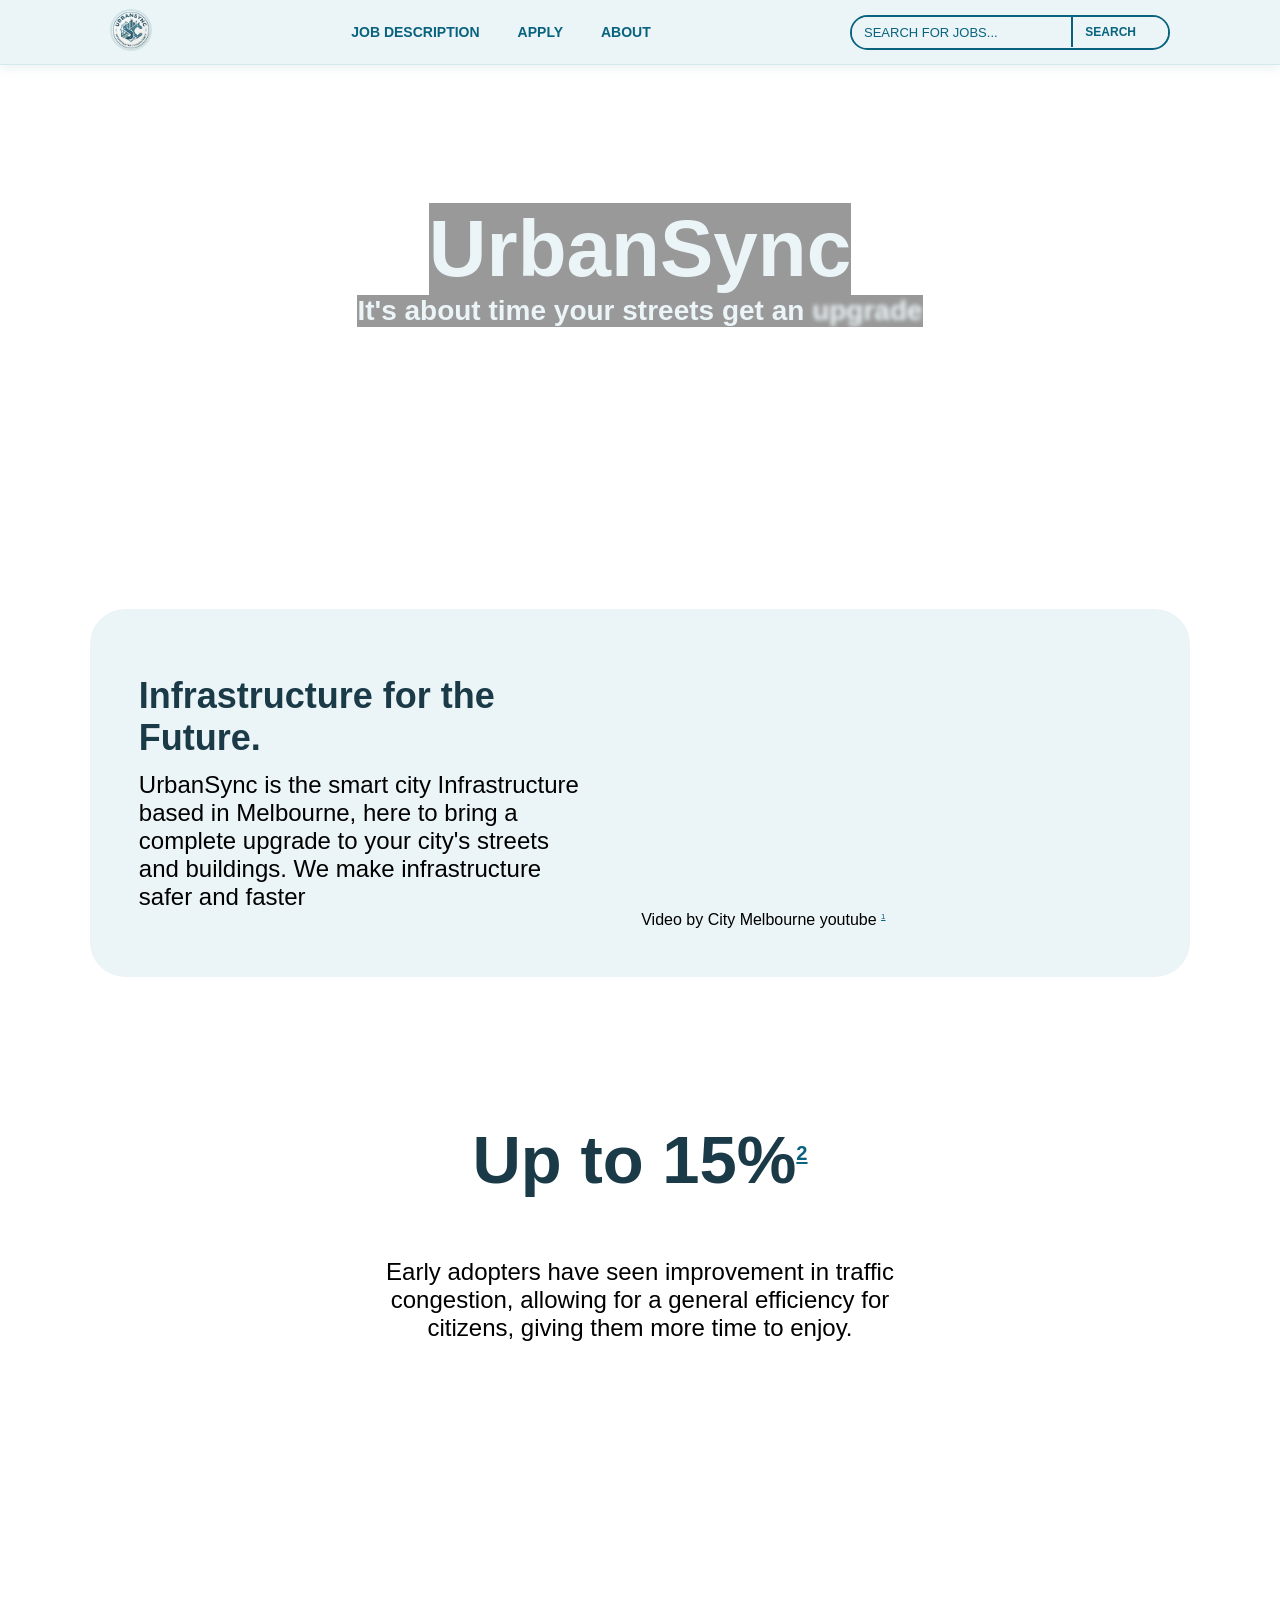
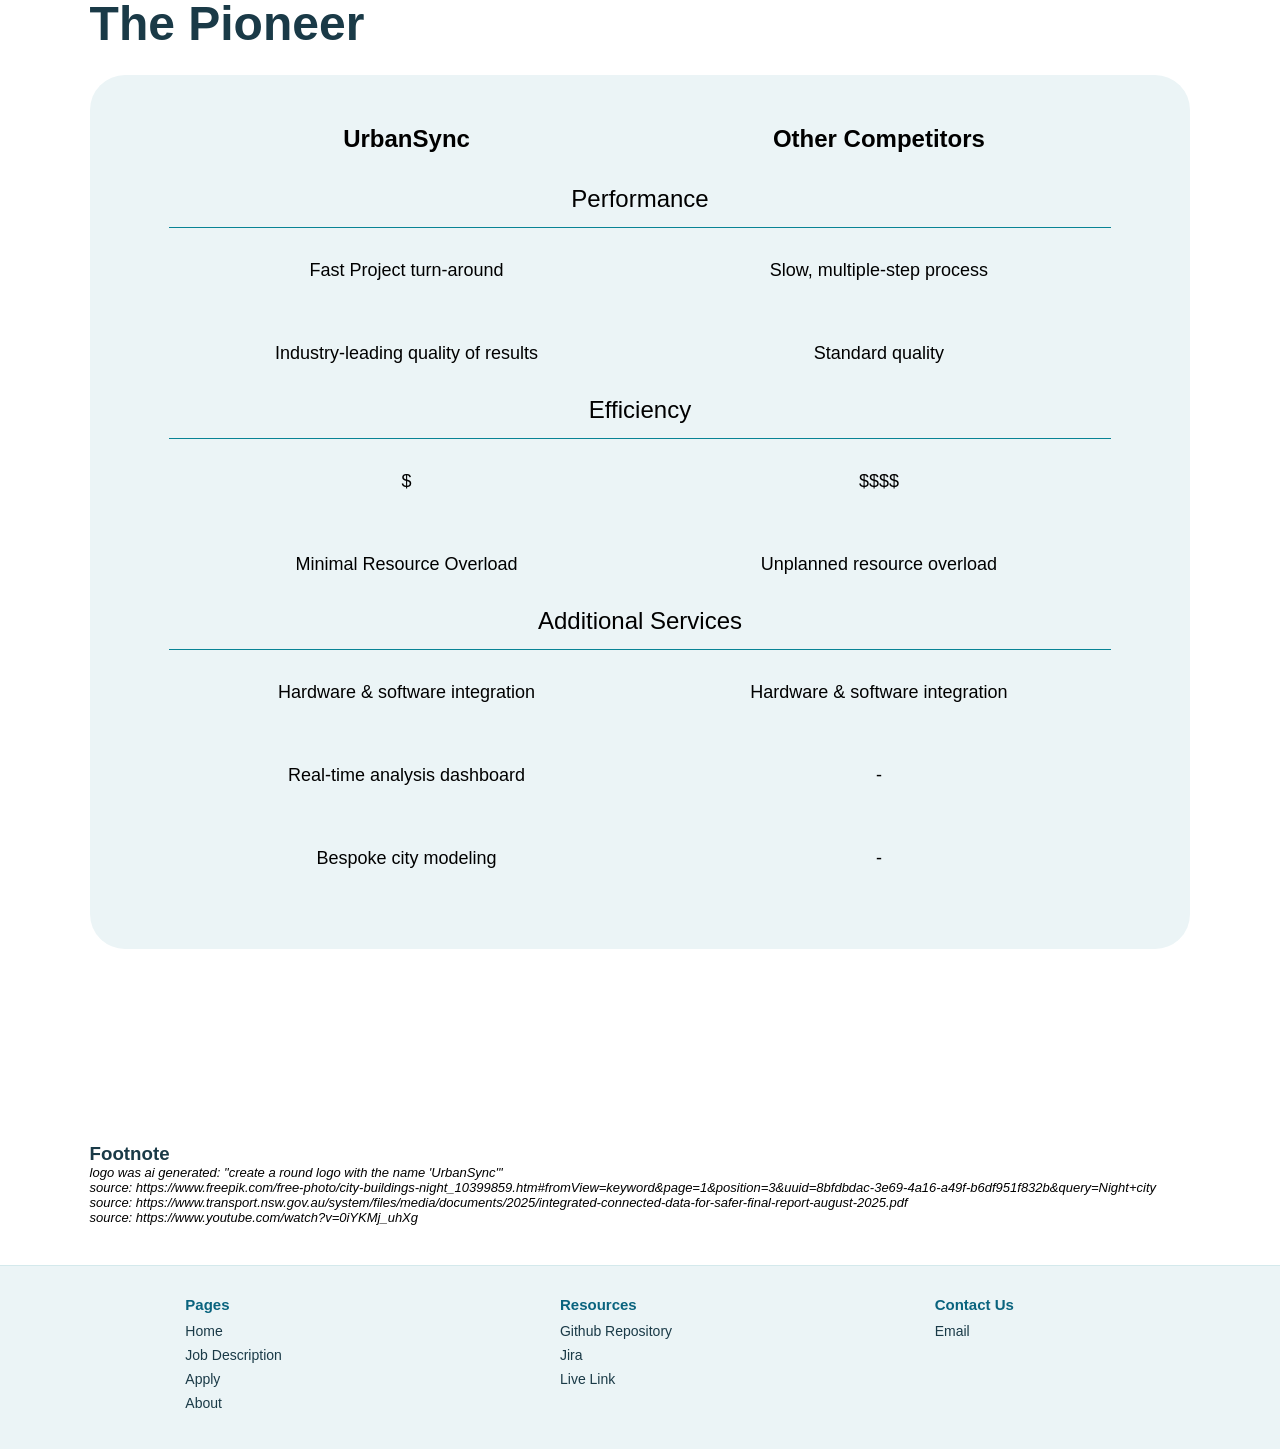
==== index.html @ c6f5ecc9 "a" ====
<!DOCTYPE html>
<html lang="en">

<head>
  <meta charset="UTF-8">
  <meta name="viewport" content="width=device-width, initial-scale=1.0">
  <link rel="stylesheet" href="style.css">
  <title>Home - UrbanSync</title>
  <link rel="icon" type="image/x-icon" href="/images/logo.ico">
  <style>
    @media only screen and (max-width: 800px) {
      .index-hero-h1 {
        color: var(--bg-main);
        font-size: 60px;
      }

      .index-hero-slogan {
        color: var(--bg-main);
        font-size: 24px;
      }
    }

    @media only screen and (max-width: 1000px) {
      .index-intro {
        flex-direction: column;
      }

      .index-intro-description {
        max-width: 500px;
        font-size: 20px;
        text-align: center;
      }

      .index-intro-vid-content {
        height: 200px;
        width: auto;
      }
    }
  </style>
</head>

<body>
  <header>
    <nav class="navbar">
      <div class="navbar-container">
        <div class="navbar-logo">
          <a href="index.html"><img src="./images/logo.png" class="logo-pic" alt="logo-pic"></a>
        </div>
        <div class="navbar-link">
          <a href="jobs.html" class="navbar-link-item-a">JOB DESCRIPTION</a>
          <a href="apply.html" class="navbar-link-item-a">APPLY</a>
          <a href="about.html" class="navbar-link-item-a">ABOUT</a>
        </div>
        <form class="search-bar">
          <input type="text" name="search-text" placeholder="SEARCH FOR JOBS..." class="search-text">
          <label for="search" style="display: none;">search for things in web page</label>
          <button type="submit" class="job-search-button">SEARCH</button>
        </form>
      </div>
    </nav>
  </header>
  <main>
    <section class="index-hero">
      <h1 class="index-hero-h1">UrbanSync</h1>
      <h2 class="index-hero-slogan">It's about time your streets get an
        <span class="index-hero-slogan-highlight">upgrade</span>
      </h2>
    </section>
    <section class="index-intro">
      <div class="index-intro-description">
        <h2 class="index-intro-title">Infrastructure for the Future.</h2>
        <p>UrbanSync is the smart city Infrastructure based in Melbourne, here to bring a complete upgrade to your
          city's streets and buildings. We make infrastructure safer <span
            class="index-intro-description-highlight">and</span> faster</p>
        <!--highlight "and"-->
      </div>
      <figure class="index-intro-vid">
        <video autoplay muted loop src="./images/promo-video.mp4" class="index-intro-vid-content"></video>
        <figcaption class="index-intro-figcaption">Video by City Melbourne youtube <a href="#footnote-3"
            class="index-intro-figcaption-sup"><sup>1</sup></a></figcaption>
      </figure>
    </section>
    <section class="index-stats">
      <h2 class="index-stats-number">Up to <span class="index-stats-number-highlight">15%<a href="#footnote-2"><sup
              style="font-size: 30%;">2</sup></a>
        </span></h2>
      <p class="index-stats-text">Early adopters have seen improvement in traffic congestion, allowing for a general
        efficiency for citizens, giving them more time to enjoy.</p>
    </section>
    <section class="index-compare">
      <h2 class="index-compare-title">
        The Pioneer
      </h2>
      <table class="index-compare-table">
        <tr class="index-compare-table-row">
          <th class="index-compare-table-title">UrbanSync</th>
          <th class="index-compare-table-title">Other Competitors</th>
        </tr>
        <tr class="index-compare-table-row">
          <td class="index-compare-table-category" colspan="2">Performance</td>
        </tr>
        <tr class="index-compare-table-row">
          <td class="index-compare-table-row-data">Fast Project turn-around</td>
          <td class="index-compare-table-row-data">Slow, multiple-step process</td>
        </tr>
        <tr class="index-compare-table-row">
          <td class="index-compare-table-row-data">Industry-leading quality of results</td>
          <td class="index-compare-table-row-data">Standard quality</td>
        </tr>
        <tr class="index-compare-table-row">
          <td class="index-compare-table-category" colspan="2">Efficiency</td>
        </tr>
        <tr class="index-compare-table-row">
          <td class="index-compare-table-row-data">$</td>
          <td class="index-compare-table-row-data">$$$$</td>
        </tr>
        <tr class="index-compare-table-row">
          <td class="index-compare-table-row-data">Minimal Resource Overload</td>
          <td class="index-compare-table-row-data">Unplanned resource overload</td>
        </tr>
        <tr class="index-compare-table-row">
          <td class="index-compare-table-category" colspan="2">Additional Services</td>
        </tr>
        <tr class="index-compare-table-row">
          <td class="index-compare-table-row-data">Hardware & software integration</td>
          <td class="index-compare-table-row-data">Hardware & software integration</td>
        </tr>
        <tr class="index-compare-table-row">
          <td class="index-compare-table-row-data">Real-time analysis dashboard</td>
          <td class="index-compare-table-row-data">-</td>
        </tr>
        <tr class="index-compare-table-row">
          <td class="index-compare-table-row-data">Bespoke city modeling</td>
          <td class="index-compare-table-row-data">-</td>
        </tr>
      </table>
    </section>
    <section class="index-footnote">
      <h3>Footnote</h3>
      <p class="index-footnote-item" id="footnote-0"> logo was ai generated: "create a round logo with the name
        'UrbanSync'"</p>
      <p class="index-footnote-item" id="footnote-1">source:
        https://www.freepik.com/free-photo/city-buildings-night_10399859.htm#fromView=keyword&page=1&position=3&uuid=8bfdbdac-3e69-4a16-a49f-b6df951f832b&query=Night+city
      </p>
      <p class="index-footnote-item" id="footnote-2">source:
        https://www.transport.nsw.gov.au/system/files/media/documents/2025/integrated-connected-data-for-safer-final-report-august-2025.pdf
      </p>
      <p class="index-footnote-item" id="footnote-3">source: https://www.youtube.com/watch?v=0iYKMj_uhXg</p>
    </section>
  </main>
  <footer>
    <nav>
      <div class="footer-container">
        <div class="footer-column">
          <h2 class="footer-column-title">Pages</h2>
          <ul class="footer-column-list">
            <li class="footer-column-item">
              <a href="/index.html">Home</a>
            </li>
            <li class="footer-column-item">
              <a href="/jobs.html">Job Description</a>
            </li>
            <li class="footer-column-item">
              <a href="/apply.html">Apply</a>
            </li>
            <li class="footer-column-item">
              <a href="/about.html">About</a>
            </li>
          </ul>
        </div>
        <div class="footer-column">
          <h2 class="footer-column-title">Resources</h2>
          <ul class="footer-column-list">
            <li class="footer-column-item">
              <a href="https://github.com/mqypr/UrbanSync">Github Repository</a>
            </li>
            <li class="footer-column-item">
              <a class="footer-column-item"
                href="https://pengreach123.atlassian.net/?continue=https%3A%2F%2Fpengreach123.atlassian.net%2Fwelcome%2Fsoftware%3FprojectId%3D10033&atlOrigin=eyJpIjoiOGMzNTY2NzRmYTE2NGY5MzkxNmFkNDQ3ZmFmNWVmYmYiLCJwIjoiamlyYS1zb2Z0d2FyZSJ9">Jira
              </a>
            </li>
            <li class="footer-column-item">
              <a class="footer-column-item" href="https://mqypr.github.io/UrbanSync/">Live Link</a>
            </li>
          </ul>
        </div>
        <div class="footer-column">
          <h2 class="footer-column-title">Contact Us</h2>
          <ul class="footer-column-list">
            <li class="footer-column-item">
              <a href="mailto:blank" class="footer-column-item">Email</a>
            </li>
          </ul>
        </div>
      </div>

    </nav>
  </footer>
</body>

</html>
---- style.css ----
/* :root command inspired from chatgpt "how to structure css file" */
:root {
  --primary: #09637E;
  --secondary: #088395;
  --tertiary: #7AB2B2;
  --bg-main: #EBF4F6;
  --text-main: #1A3A47;
  --main-font: arial;
}

* {
  margin: 0;
  padding: 0;
  box-sizing: border-box;
  font-family: var(--main-font);
}

h1,
h2,
h3,
h4,
h5,
h6 {
  font-weight: 600;
  color: var(--text-main);
}

ul {
  list-style-type: none;
}

li {
  font-family: var(--main-font);
  font-size: 12px;
}

a {
  text-decoration: none;
  color: var(--primary)
}

button {
  cursor: pointer;
  font-weight: bold;
  color: var(--text-main);
}

sup {
  text-decoration: underline;
  font-size: 50%;
}


.navbar {
  position: sticky;
  top: 0;
  background: #ebf4f6;
  border-bottom: 1px solid #d4e9ec;
  box-shadow: 0 4px 10px rgba(9, 99, 126, 0.08);
}

.navbar-container {
  max-width: 1100px;
  height: 64px;
  margin: auto;
  padding-left: 20px;
  padding-right: 20px;
  display: flex;
  justify-content: space-between;
  align-items: center;
}

.navbar-link {
  display: flex;
  gap: 10px;
  align-items: center;
}

.navbar-link-item-a {
  padding: 8px 14px;
  border-radius: 20px;
  color: var(--primary);
  font-weight: bold;
  font-size: 14px;
}

.navbar-link-item-a:hover {
  background: #dceff1;
  color: var(--secondary);
}

.logo-pic {
  width: 42px;
  height: 42px;
  border-radius: 50%;
  border: 2px solid #cfe3e6;
}

.search-bar {
  display: flex;
  width: 320px;
  background: #ebf4f6;
  border: 2px solid var(--primary);
  border-radius: 20px;
  align-items: center;
}

.search-text {
  width: 220px;
  padding: 8px 12px;
  border: none;
  background: #ebf4f6;
  color: var(--primary);
  font-size: 13px;
  border-top-left-radius: 20px;
  border-bottom-left-radius: 20px;
}

.search-text:focus {
  outline: none;
}

.search-text::placeholder {
  color: var(--primary);
}

.job-search-button {
  border: none;
  background: #ebf4f6;
  color: var(--primary);
  font-weight: bold;
  font-size: 12px;
  padding: 8px 12px;
  padding-right: 32px;
  border-left: 2px solid var(--primary);
  border-top-right-radius: 20px;
  border-bottom-right-radius: 20px;
  display: flex;
  align-items: center;
  justify-content: center;
}

.job-search-button:hover {
  background: #dceff1;
  color: var(--secondary);
}

footer {
  width: 100%;
  margin-top: 40px;
  padding: 30px 20px;
  background: #ebf4f6;
  border-top: 1px solid #d4e9ec;
}

.footer-container {
  max-width: 1100px;
  margin: auto;
  display: flex;
  justify-content: space-around;
  flex-wrap: wrap;
  gap: 24px;
}

.footer-column {
  min-width: 160px;
}

.footer-column-title {
  font-size: 15px;
  font-weight: bold;
  color: var(--primary);
  margin-bottom: 10px;
}

.footer-column-item {
  font-size: 14px;
  color: var(--text-main);
  margin-bottom: 8px;
}

.footer-column-item a {
  color: var(--text-main);
}

.footer-column-item a:hover {
  color: var(--secondary);
}

/* apply.html styles */

.apply-form-section {
  background-color: white;
  border-radius: 28px;
  padding: 2.5rem;
  border: 1px solid #d4e9ec;
  box-shadow: 0 20px 35px -12px rgba(9, 99, 126, 0.2);
}

.apply-form-section h1 {
  color: #09637e;
  font-size: 2rem;
  text-align: center;
  font-weight: 700;
  margin-bottom: 1.8rem;
  letter-spacing: -0.5px;
  position: relative;
  padding-bottom: 0.8rem;
}

.apply-form-section h1::after {
  content: '';
  width: 80px;
  height: 4px;
  background-color: #088395;
  border-radius: 2px;
  position: absolute;
  bottom: 0;
  left: 50%;
  transform: translateX(-50%);
}

.apply-form-section form {
  display: flex;
  flex-direction: column;
  gap: 1.2rem;
}

.apply-form-section label {
  display: inline-block;
  font-weight: 600;
  color: #09637e;
  font-size: 0.9rem;
  margin-bottom: 0.2rem;
}

.apply-form-section input,
.apply-form-section select,
.apply-form-section textarea {
  width: 100%;
  padding: 0.8rem 1rem;
  border: 1.5px solid #cfe3e6;
  border-radius: 14px;
  font-size: 0.95rem;
  background-color: #fefefe;
  transition: 0.2s;
}

.apply-form-section input:focus,
.apply-form-section select:focus,
.apply-form-section textarea:focus {
  outline: none;
  border-color: #088395;
  box-shadow: 0 0 0 3px rgba(8, 131, 149, 0.15);
}

.apply-form-section fieldset {
  border: 1.5px solid #cfe3e6;
  border-radius: 18px;
  padding: 1rem 1.2rem;
  margin: 0.5rem 0;
}

.apply-form-section legend {
  color: #09637e;
  font-weight: 700;
  background-color: white;
  padding-left: 0.8rem;
  padding-right: 0.8rem;
}

.apply-form-section fieldset label {
  font-weight: 500;
  color: #2c5f6b;
  margin-left: 0.3rem;
  margin-right: 1rem;
}

.apply-form-section fieldset input {
  width: auto;
  margin-right: 0.2rem;
}

.apply-form-section input[type="radio"],
.apply-form-section input[type="checkbox"] {
  width: auto;
  margin-right: 0.3rem;
  transform: scale(1.05);
  accent-color: #088395;
}

.apply-form-section input[type="submit"] {
  width: 100%;
  border: none;
  color: white;
  background-color: #09637e;
  padding: 1rem 2rem;
  font-size: 1.1rem;
  font-weight: 700;
  border-radius: 40px;
  cursor: pointer;
  margin-top: 1rem;
  letter-spacing: 1px;
  transition: 0.3s;
}

.apply-form-section input[type="submit"]:hover {
  background-color: #088395;
  transform: translateY(-2px);
  box-shadow: 0 8px 18px rgba(9, 99, 126, 0.3);
}

.apply-form-section textarea {
  resize: vertical;
  min-height: 80px;
}

.phone-australia {
  display: flex;
  align-items: center;
}

.phone-australia input {
  flex: 1;
}

.dob-wrapper {
  display: flex;
  align-items: center;
  gap: 10px;
}

.dob-wrapper input {
  flex: 1;
}

.dob-hint {
  font-size: 12px;
  color: #7ab3b2;
  margin-top: 5px;
}

.apply-form-section form br {
  display: none;
}

.apply-form-section input::placeholder {
  color: #b8d4d8;
  font-size: 0.85rem;
}


/* jobs.html style stuff */
/* The Aside html navigation page */
#JobsPage {
  margin: 0;
  min-height: 100vh;
  background-color: #EDF4F6;
}

.jobs-layout {
  display: flex;
  flex-direction: row-reverse;
}

#JobNav {
  width: 25%;
  min-width: 16rem;
  padding: 1.5rem;
  background-image: linear-gradient(to bottom, #2B617B, #3A8193);
}

#JobNav h1 {
  margin: 0 0 1.5rem 0;
  padding: 1rem;
  text-align: center;
  color: #EDF4F6;
  background-color: #1f4b61;
  border-radius: 0.75rem;
}

.JobContainer {
  display: flex;
  flex-direction: column;
  gap: 1rem;
}

.JobContainer a {
  text-decoration: none;
  color: inherit;
}

.JobSection {
  padding: 1rem;
  border-radius: 0.75rem;
  background-image: linear-gradient(to right, #2B617B, #3A8193);
  color: #EDF4F6;
  transition: background-image 0.25s ease, transform 0.25s ease;
}

.JobSection:hover {
  background-image: linear-gradient(to right, #3A8193, #86B1B1);
  transform: translateY(-0.15rem);
  cursor: pointer;
}

.JobSection h3 {
  margin: 0 0 0.5rem 0;
}

.JobSection p {
  margin: 0.35rem 0 0 0;
  line-height: 1.4;
}

#JobContent {
  flex: 1;
  padding: 1.5rem;
}

#JobsContentMain {
  width: 100%;
  height: 100%;
  min-height: 80vh;
  border: none;
  border-radius: 0.75rem;
  background-color: white;
  display: block;
}

/* Job content page styling */
/* The information page for the jobs*/
#JobPageBodyStyle {
  margin: 0;
  padding: 1rem;
  background-color: #EDF4F6;
}

#JobArticle {
  background-color: #ffffff;
  border-radius: 0.75rem;
  padding: 1.25rem;
}

#JobTitle {
  margin: 0 0 1.25rem 0;
  padding: 1rem 1.25rem;
  background-image: linear-gradient(to right, #2B617B, #3A8193);
  border-radius: 0.75rem;
  color: #EDF4F6;
}

#JobTitle h2,
#JobTitle h3,
#JobTitle p {
  margin: 0 0 0.5rem 0;
}

#JobTitle p {
  font-weight: bold;
}

#JobInfo {
  padding: 0 0.5rem;
  color: #17323f;
}

#JobInfo h2 {
  margin-top: 1.25rem;
  margin-bottom: 0.75rem;
  color: #2B617B;
}

#JobReportingLine,
#JobResponsobilities,
#JobPersonalRequirements {
  margin: 0 0 1.25rem 0;
  padding-left: 1.5rem;
}

#JobReportingLine li,
#JobResponsobilities li,
#JobPersonalRequirements li {
  margin-bottom: 0.5rem;
  line-height: 1.4;
}


/* index.html styling */
.index-hero {
  background-image: url(./images/city-buildings-night.jpg);
  background-repeat: no-repeat;
  background-attachment: fixed;
  background-size: cover;
  background-position: center;
  height: 400px;
  align-items: center;
  /* display: flex inspired from: https://www.w3schools.com/cssref/pr_class_display.php */
  display: flex;
  justify-content: center;
  flex-direction: column;
  align-items: center;
}

.index-hero-h1 {
  color: var(--bg-main);
  background-color: rgba(0, 0, 0, 0.4);
  font-size: 80px;
}

.index-hero-slogan {
  color: var(--bg-main);
  background-color: rgba(0, 0, 0, 0.4);
  font-size: 28px;
}

.index-hero-slogan-highlight {
  filter: blur(2px);
}

.index-hero-slogan-highlight:hover {
  filter: blur(0px);
}

.index-intro {
  border: 1px;
  border-radius: 35px;
  background-color: var(--bg-main);
  margin-top: 144px;
  margin-bottom: 144px;
  margin-left: 7%;
  margin-right: 7%;
  display: flex;
  justify-content: space-around;
  flex-direction: row;
  align-items: center;
  padding: 24px
}


.index-intro-description {
  max-width: 500px;
  font-size: 24px;
  padding: 24px;
}

.index-intro-title {
  padding-bottom: 12px;
}

.index-intro-vid {
  padding: 24px;
}


.index-intro-vid-content {
  height: 250px;
  width: auto;
}

.index-stats {
  margin: 30px;
  margin-top: 100px;
  display: flex;
  flex-direction: column;
  align-items: center;
}

.index-stats-number {
  font-size: 67px;
}

.index-stats-text {
  font-size: 24px;
  padding: 60px;
  max-width: 700px;
  text-align: center;
}

.index-compare {
  margin-top: 144px;
  margin-bottom: 144px;
  margin-left: 7%;
  margin-right: 7%;
  display: flex;
  justify-content: space-around;
  flex-direction: column;
  padding-top: 50px;
  padding-bottom: 50px;
}

.index-compare-title {
  font-size: 48px;
  padding-bottom: 24px;

}

.index-compare-table {
  border: 1px;
  border-radius: 35px;
  background-color: var(--bg-main);
  padding: 48px;
  padding-left: 7%;
  padding-right: 7%;
  text-align: center;
}


.index-compare-table-category {
  font-size: 24px;
  border-bottom: #088395 1px solid;
  padding-bottom: 14px;
}

.index-compare-table-title {
  font-size: 24px;
  padding-bottom: 30px;
}

.index-compare-table-row-data {
  font-size: 18px;
  padding-top: 30px;
  padding-bottom: 30px;
}

.index-footnote {
  padding-left: 7%;
  padding-right: 7%;
}

.index-footnote-item {
  font-style: italic;
  color: var(--main-font);
  font-size: small;
}

@media only screen and (max-width: 750px) {
  .search-bar {
    display: none;
  }
}

/* about page */
.about-container {
  background: white;
  border: 1px solid #d4e9ec;
  border-radius: 20px;
  padding: 2rem;
  margin: 5%;
}

.about-section {
  margin-bottom: 2rem;
}

.about-section h2 {
  border-bottom: 3px solid #088395;
  padding-bottom: 5px;
  margin-bottom: 10px;
}

.about-section ul {
  list-style-type: disc;
  margin-left: 20px;
}

.member-table {
  width: 100%;
  border-collapse: collapse;
  margin-top: 10px;
}

.member-table th,
.member-table td {
  border: 1px solid #cfe3e6;
  padding: 10px;
  font-size: 14px;
}

.member-table th {
  background-color: #09637E;
  color: white;
}

.member-table tr:hover {
  background-color: #dceff1;
}

.student-id {
  background-color: #EBF4F6;
  border: 1px solid #088395;
  padding: 4px 6px;
  border-radius: 8px;
}
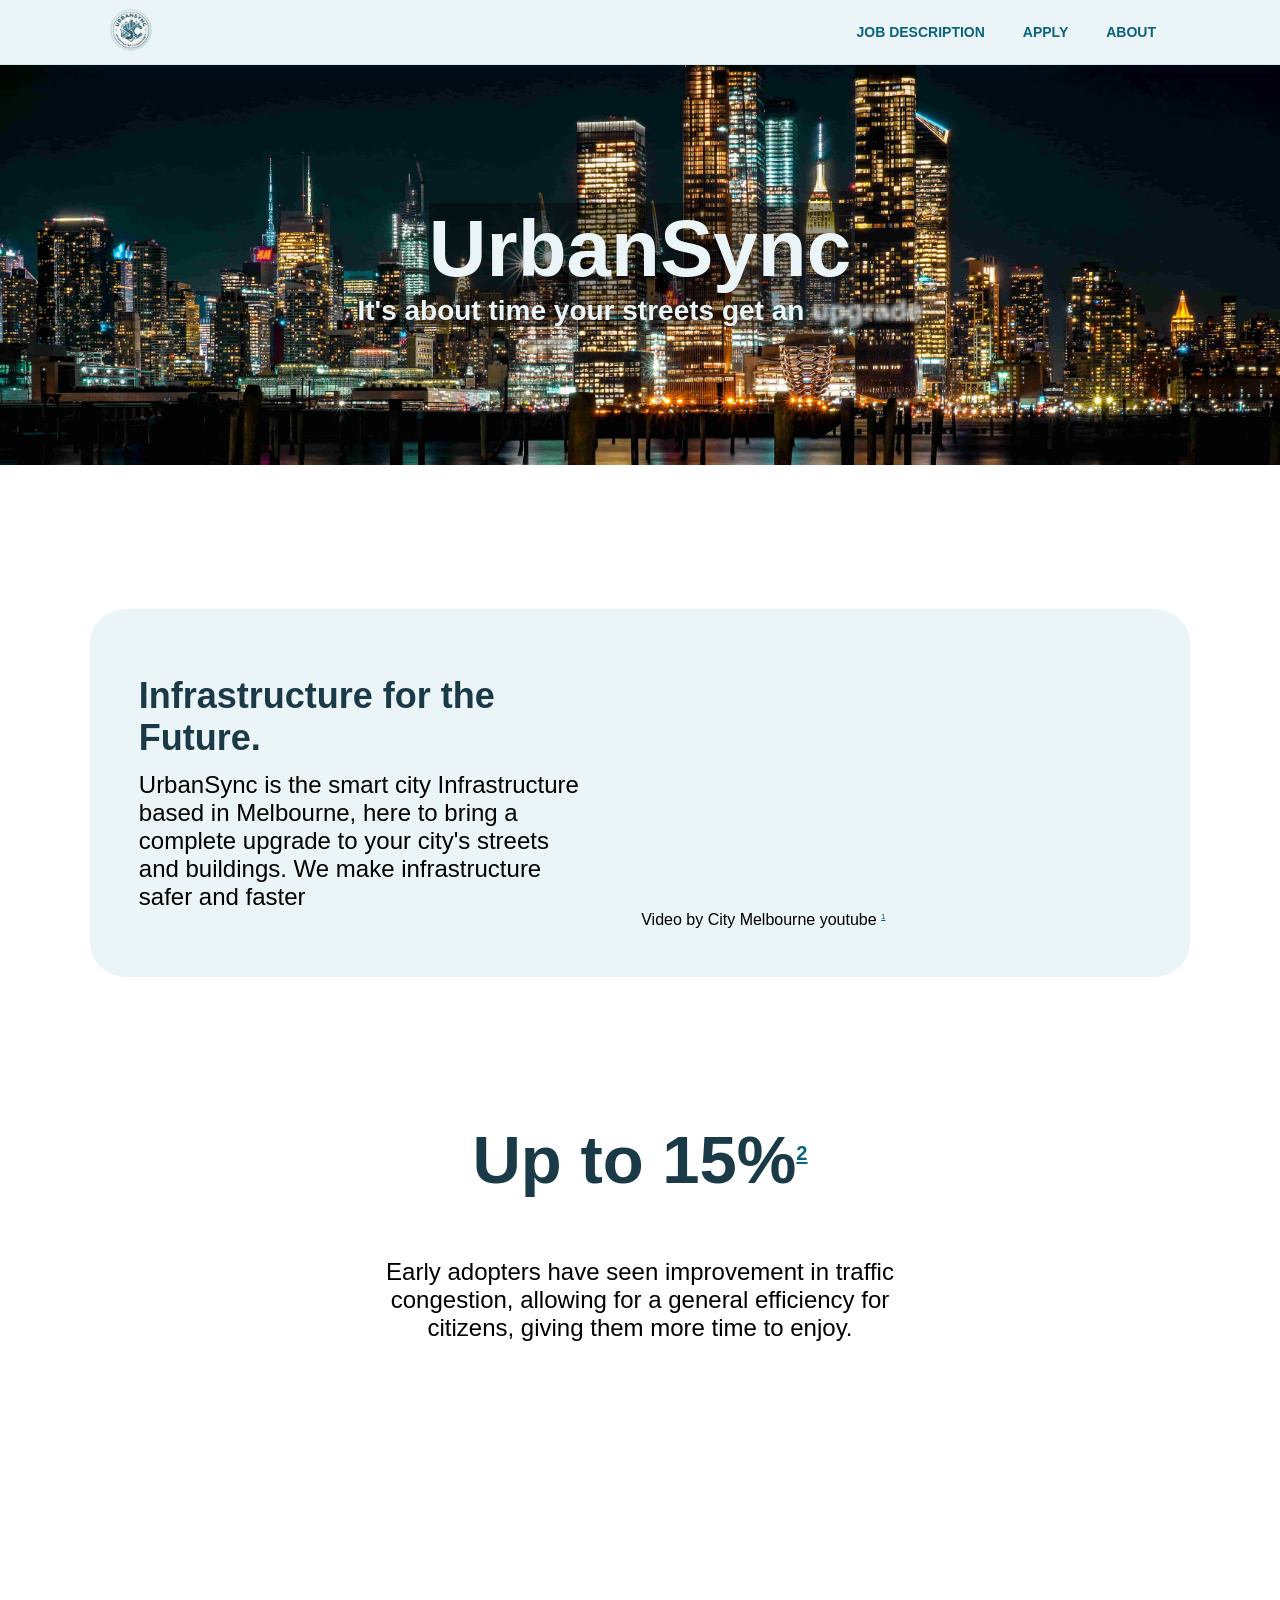
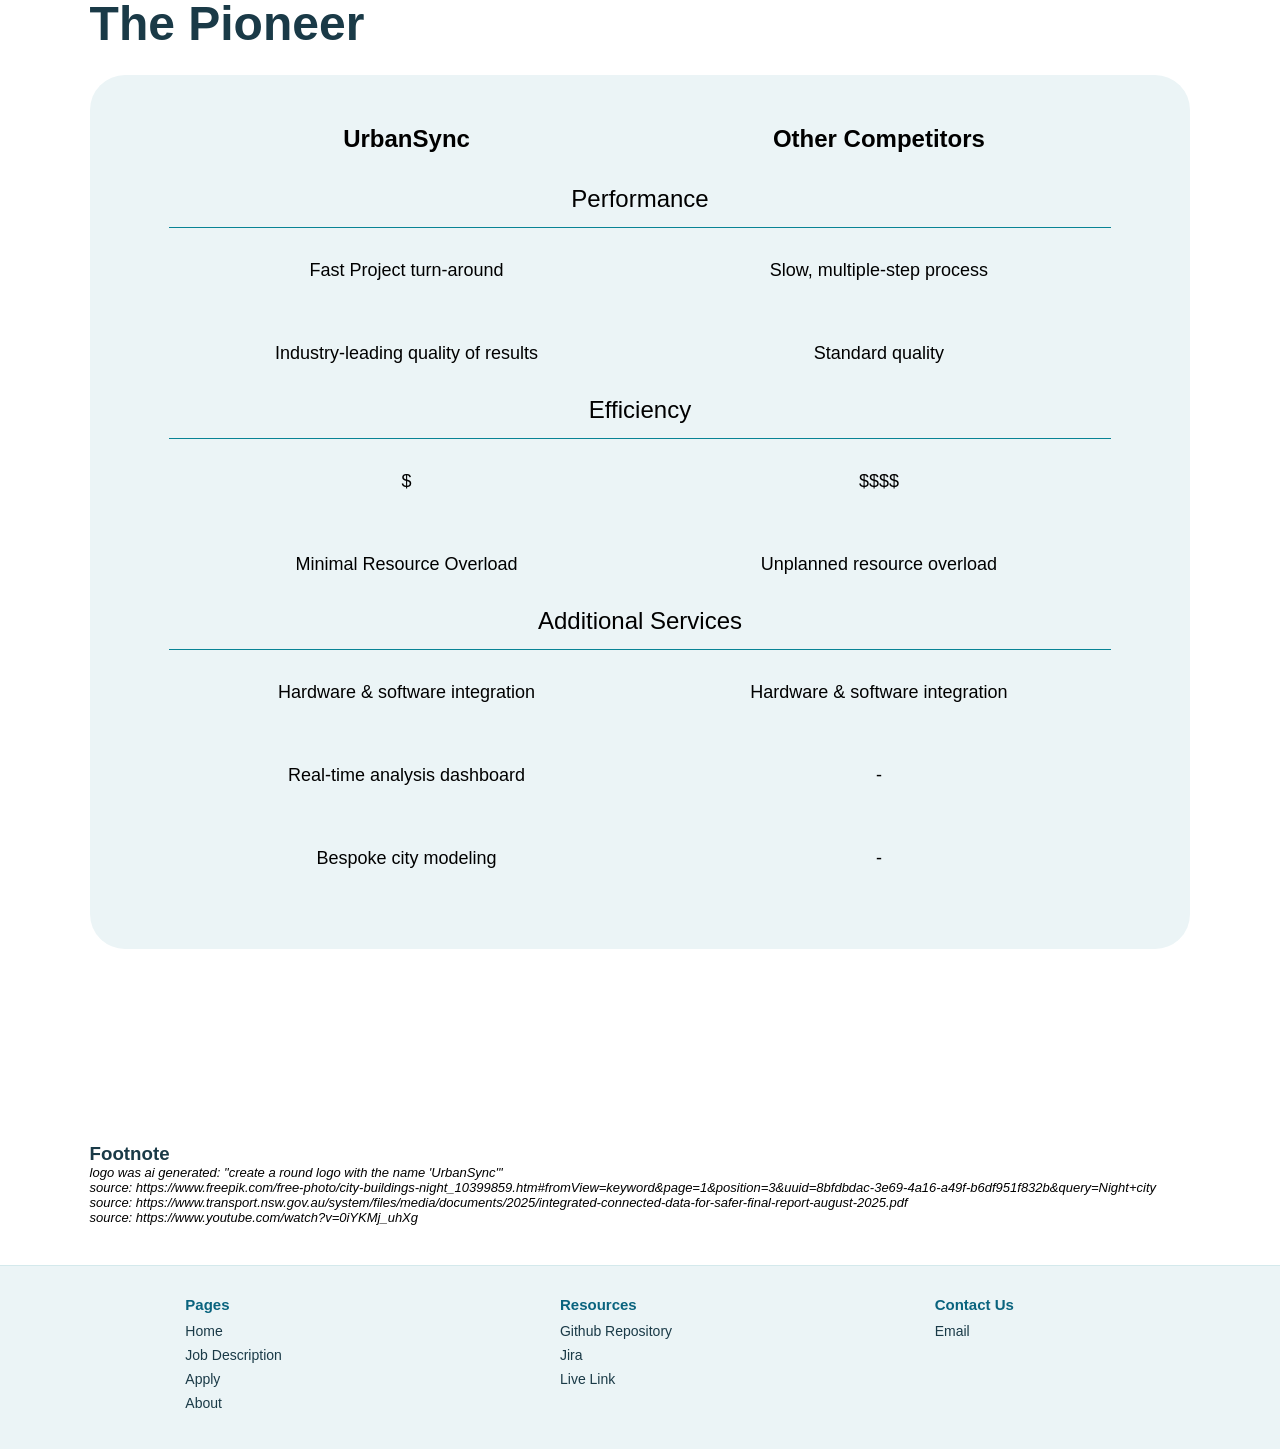
==== commit a198d80b: "test for index.html" ====
--- a/index.html
+++ b/index.html
@@ -4,9 +4,20 @@
 <head>
   <meta charset="UTF-8">
   <meta name="viewport" content="width=device-width, initial-scale=1.0">
-  <link rel="stylesheet" href="style.css">
+  <link rel="stylesheet" href="./styles/style.css">
   <title>Home - UrbanSync</title>
   <link rel="icon" type="image/x-icon" href="/images/logo.ico">
+  <meta charset="UTF-8">
+  <meta name="viewport" content="width=device-width, initial-scale=1.0">
+  <meta name="description" content="UrbanSync, A B2B company specializing in infrastructure analytics and improvement.">
+  <meta name="author" content="Reach Peng, Liron Willathgamuwa, Dylan Kelly, MD Areen ">
+
+  <!-- Open Graph (for social sharing previews) -->
+  <meta property="og:title" content="UrbanSync">
+  <meta property="og:description" content="making streets faster and safer">
+  <meta property="og:image" content="assets/images/hero-preview.jpg">
+  <meta property="og:url" content="https://mqypr.github.io/UrbanSync/">
+  <meta property="og:type" content="website">
   <style>
     @media only screen and (max-width: 800px) {
       .index-hero-h1 {
@@ -14,6 +25,7 @@
         font-size: 60px;
       }
 
+
       .index-hero-slogan {
         color: var(--bg-main);
         font-size: 24px;
@@ -40,26 +52,26 @@
 </head>
 
 <body>
+  <!--HEADER-->
   <header>
     <nav class="navbar">
       <div class="navbar-container">
+        <!--navbar logo links to index page-->
         <div class="navbar-logo">
           <a href="index.html"><img src="./images/logo.png" class="logo-pic" alt="logo-pic"></a>
         </div>
+        <!--navbar links to other pages-->
         <div class="navbar-link">
           <a href="jobs.html" class="navbar-link-item-a">JOB DESCRIPTION</a>
           <a href="apply.html" class="navbar-link-item-a">APPLY</a>
           <a href="about.html" class="navbar-link-item-a">ABOUT</a>
         </div>
-        <form class="search-bar">
-          <input type="text" name="search-text" placeholder="SEARCH FOR JOBS..." class="search-text">
-          <label for="search" style="display: none;">search for things in web page</label>
-          <button type="submit" class="job-search-button">SEARCH</button>
-        </form>
       </div>
     </nav>
   </header>
   <main>
+    <!--HERO SECTION
+    CONTAINS: background picture, company name, and description-->
     <section class="index-hero">
       <h1 class="index-hero-h1">UrbanSync</h1>
       <h2 class="index-hero-slogan">It's about time your streets get an
@@ -188,7 +200,7 @@
           <h2 class="footer-column-title">Contact Us</h2>
           <ul class="footer-column-list">
             <li class="footer-column-item">
-              <a href="mailto:blank" class="footer-column-item">Email</a>
+              <a href="mailto:hello@urbansync.com.au" class="footer-column-item">Email</a>
             </li>
           </ul>
         </div>
--- a/styles/style.css
+++ b/styles/style.css
@@ -0,0 +1,738 @@
+/* :root command inspired from chatgpt "how to structure css file" */
+/* ROOT & RESETS */
+
+:root {
+  --primary: #09637E;
+  --secondary: #088395;
+  --tertiary: #7AB2B2;
+  --bg-main: #EBF4F6;
+  --text-main: #1A3A47;
+  --main-font: arial;
+}
+
+* {
+  margin: 0;
+  padding: 0;
+  box-sizing: border-box;
+  font-family: var(--main-font);
+}
+
+/* ROOT & RESETS END */
+
+
+/* TYPOGRAPHY */
+
+.body {
+  background-color: white;
+}
+
+h1,
+h2,
+h3,
+h4,
+h5,
+h6 {
+  font-weight: 600;
+  color: var(--text-main);
+}
+
+ul {
+  list-style-type: none;
+}
+
+li {
+  font-family: var(--main-font);
+  font-size: 12px;
+}
+
+a {
+  text-decoration: none;
+  color: var(--primary)
+}
+
+button {
+  cursor: pointer;
+  font-weight: bold;
+  color: var(--text-main);
+}
+
+sup {
+  text-decoration: underline;
+  font-size: 50%;
+}
+
+/* TYPOGRAPHY END */
+
+
+
+
+/* LAYOUT COMPONENTS */
+
+/* navbar */
+.navbar {
+  position: sticky;
+  top: 0;
+  background: #ebf4f6;
+  border-bottom: 1px solid #d4e9ec;
+  box-shadow: 0 4px 10px rgba(9, 99, 126, 0.08);
+}
+
+.navbar-container {
+  max-width: 1100px;
+  height: 64px;
+  margin: auto;
+  padding-left: 20px;
+  padding-right: 20px;
+  display: flex;
+  justify-content: space-between;
+  align-items: center;
+}
+
+.navbar-link {
+  display: flex;
+  gap: 10px;
+  align-items: center;
+}
+
+.navbar-link-item-a {
+  padding: 8px 14px;
+  border-radius: 20px;
+  color: var(--primary);
+  font-weight: bold;
+  font-size: 14px;
+}
+
+.navbar-link-item-a:hover {
+  background: #dceff1;
+  color: var(--secondary);
+}
+
+.logo-pic {
+  width: 42px;
+  height: 42px;
+  border-radius: 50%;
+  border: 2px solid #cfe3e6;
+}
+
+.search-bar {
+  display: flex;
+  width: 320px;
+  background: #ebf4f6;
+  border: 2px solid var(--primary);
+  border-radius: 20px;
+  align-items: center;
+}
+
+.search-text {
+  width: 220px;
+  padding: 8px 12px;
+  border: none;
+  background: #ebf4f6;
+  color: var(--primary);
+  font-size: 13px;
+  border-top-left-radius: 20px;
+  border-bottom-left-radius: 20px;
+}
+
+.search-text:focus {
+  outline: none;
+}
+
+.search-text::placeholder {
+  color: var(--primary);
+}
+
+.job-search-button {
+  border: none;
+  background: #ebf4f6;
+  color: var(--primary);
+  font-weight: bold;
+  font-size: 12px;
+  padding: 8px 12px;
+  padding-right: 32px;
+  border-left: 2px solid var(--primary);
+  border-top-right-radius: 20px;
+  border-bottom-right-radius: 20px;
+  display: flex;
+  align-items: center;
+  justify-content: center;
+}
+
+.job-search-button:hover {
+  background: #dceff1;
+  color: var(--secondary);
+}
+
+
+/* footer */
+footer {
+  width: 100%;
+  margin-top: 40px;
+  padding: 30px 20px;
+  background: #ebf4f6;
+  border-top: 1px solid #d4e9ec;
+}
+
+.footer-container {
+  max-width: 1100px;
+  margin: auto;
+  display: flex;
+  justify-content: space-around;
+  flex-wrap: wrap;
+  gap: 24px;
+}
+
+.footer-column {
+  min-width: 160px;
+}
+
+.footer-column-title {
+  font-size: 15px;
+  font-weight: bold;
+  color: var(--primary);
+  margin-bottom: 10px;
+}
+
+.footer-column-item {
+  font-size: 14px;
+  color: var(--text-main);
+  margin-bottom: 8px;
+}
+
+.footer-column-item a {
+  color: var(--text-main);
+}
+
+.footer-column-item a:hover {
+  color: var(--secondary);
+}
+
+/* LAYOUT COMPONENTS END */
+
+
+/* PAGE SPECIFIC STYLES */
+/* apply.html styles */
+
+.apply-form-section {
+  background-color: white;
+  border-radius: 28px;
+  padding: 2.5rem;
+  border: 1px solid #d4e9ec;
+  box-shadow: 0 20px 35px -12px rgba(9, 99, 126, 0.2);
+}
+
+.apply-form-section h1 {
+  color: #09637e;
+  font-size: 2rem;
+  text-align: center;
+  font-weight: 700;
+  margin-bottom: 1.8rem;
+  letter-spacing: -0.5px;
+  position: relative;
+  padding-bottom: 0.8rem;
+}
+
+.apply-form-section h1::after {
+  content: '';
+  width: 80px;
+  height: 4px;
+  background-color: #088395;
+  border-radius: 2px;
+  position: absolute;
+  bottom: 0;
+  left: 50%;
+  transform: translateX(-50%);
+}
+
+.apply-form-section form {
+  display: flex;
+  flex-direction: column;
+  gap: 1.2rem;
+}
+
+.apply-form-section label {
+  display: inline-block;
+  font-weight: 600;
+  color: #09637e;
+  font-size: 0.9rem;
+  margin-bottom: 0.2rem;
+}
+
+.apply-form-section input,
+.apply-form-section select,
+.apply-form-section textarea {
+  width: 100%;
+  padding: 0.8rem 1rem;
+  border: 1.5px solid #cfe3e6;
+  border-radius: 14px;
+  font-size: 0.95rem;
+  background-color: #fefefe;
+  transition: 0.2s;
+}
+
+.apply-form-section input:focus,
+.apply-form-section select:focus,
+.apply-form-section textarea:focus {
+  outline: none;
+  border-color: #088395;
+  box-shadow: 0 0 0 3px rgba(8, 131, 149, 0.15);
+}
+
+.apply-form-section fieldset {
+  border: 1.5px solid #cfe3e6;
+  border-radius: 18px;
+  padding: 1rem 1.2rem;
+  margin: 0.5rem 0;
+}
+
+.apply-form-section legend {
+  color: #09637e;
+  font-weight: 700;
+  background-color: white;
+  padding-left: 0.8rem;
+  padding-right: 0.8rem;
+}
+
+.apply-form-section fieldset label {
+  font-weight: 500;
+  color: #2c5f6b;
+  margin-left: 0.3rem;
+  margin-right: 1rem;
+}
+
+.apply-form-section fieldset input {
+  width: auto;
+  margin-right: 0.2rem;
+}
+
+.apply-form-section input[type="radio"],
+.apply-form-section input[type="checkbox"] {
+  width: auto;
+  margin-right: 0.3rem;
+  transform: scale(1.05);
+  accent-color: #088395;
+}
+
+.apply-form-section input[type="submit"] {
+  width: 100%;
+  border: none;
+  color: white;
+  background-color: #09637e;
+  padding: 1rem 2rem;
+  font-size: 1.1rem;
+  font-weight: 700;
+  border-radius: 40px;
+  cursor: pointer;
+  margin-top: 1rem;
+  letter-spacing: 1px;
+  transition: 0.3s;
+}
+
+.apply-form-section input[type="submit"]:hover {
+  background-color: #088395;
+  transform: translateY(-2px);
+  box-shadow: 0 8px 18px rgba(9, 99, 126, 0.3);
+}
+
+.apply-form-section textarea {
+  resize: vertical;
+  min-height: 80px;
+}
+
+.phone-australia {
+  display: flex;
+  align-items: center;
+}
+
+.phone-australia input {
+  flex: 1;
+}
+
+.dob-wrapper {
+  display: flex;
+  align-items: center;
+  gap: 10px;
+}
+
+.dob-wrapper input {
+  flex: 1;
+}
+
+.dob-hint {
+  font-size: 12px;
+  color: #7ab3b2;
+  margin-top: 5px;
+}
+
+.apply-form-section form br {
+  display: none;
+}
+
+.apply-form-section input::placeholder {
+  color: #b8d4d8;
+  font-size: 0.85rem;
+}
+
+
+/* jobs.html style stuff */
+/* The Aside html navigation page */
+#JobsPage {
+  margin: 0;
+  min-height: 100vh;
+  background-color: #EDF4F6;
+}
+
+.jobs-layout {
+  display: flex;
+  flex-direction: row-reverse;
+}
+
+#JobNav {
+  width: 25%;
+  min-width: 16rem;
+  padding: 1.5rem;
+  background-image: linear-gradient(to bottom, #2B617B, #3A8193);
+}
+
+#JobNav h1 {
+  margin: 0 0 1.5rem 0;
+  padding: 1rem;
+  text-align: center;
+  color: #EDF4F6;
+  background-color: #1f4b61;
+  border-radius: 0.75rem;
+}
+
+.JobContainer {
+  display: flex;
+  flex-direction: column;
+  gap: 1rem;
+}
+
+.JobContainer a {
+  text-decoration: none;
+  color: inherit;
+}
+
+.JobSection {
+  padding: 1rem;
+  border-radius: 0.75rem;
+  background-image: linear-gradient(to right, #2B617B, #3A8193);
+  color: #EDF4F6;
+  transition: background-image 0.25s ease, transform 0.25s ease;
+}
+
+.JobSection:hover {
+  background-image: linear-gradient(to right, #3A8193, #86B1B1);
+  transform: translateY(-0.15rem);
+  cursor: pointer;
+}
+
+.JobSection h3 {
+  margin: 0 0 0.5rem 0;
+}
+
+.JobSection p {
+  margin: 0.35rem 0 0 0;
+  line-height: 1.4;
+}
+
+#JobContent {
+  flex: 1;
+  padding: 1.5rem;
+}
+
+#JobsContentMain {
+  width: 100%;
+  height: 100%;
+  min-height: 80vh;
+  border: none;
+  border-radius: 0.75rem;
+  background-color: white;
+  display: block;
+}
+
+/* Job content page styling */
+/* The information page for the jobs*/
+#JobPageBodyStyle {
+  margin: 0;
+  padding: 1rem;
+  background-color: #EDF4F6;
+}
+
+#JobArticle {
+  background-color: #ffffff;
+  border-radius: 0.75rem;
+  padding: 1.25rem;
+}
+
+#JobTitle {
+  margin: 0 0 1.25rem 0;
+  padding: 1rem 1.25rem;
+  background-image: linear-gradient(to right, #2B617B, #3A8193);
+  border-radius: 0.75rem;
+  color: #EDF4F6;
+}
+
+#JobTitle h2,
+#JobTitle h3,
+#JobTitle p {
+  margin: 0 0 0.5rem 0;
+}
+
+#JobTitle p {
+  font-weight: bold;
+}
+
+#JobInfo {
+  padding: 0 0.5rem;
+  color: #17323f;
+}
+
+#JobInfo h2 {
+  margin-top: 1.25rem;
+  margin-bottom: 0.75rem;
+  color: #2B617B;
+}
+
+#JobReportingLine,
+#JobResponsobilities,
+#JobPersonalRequirements {
+  margin: 0 0 1.25rem 0;
+  padding-left: 1.5rem;
+}
+
+#JobReportingLine li,
+#JobResponsobilities li,
+#JobPersonalRequirements li {
+  margin-bottom: 0.5rem;
+  line-height: 1.4;
+}
+
+
+
+
+
+
+
+
+
+
+/* index.html */
+
+.index-hero {
+  background-image: url("../images/city_buildings_night.jpg");
+  background-repeat: no-repeat;
+  background-attachment: fixed;
+  background-size: cover;
+  background-position: center;
+
+  height: 400px;
+  align-items: center;
+  /* display: flex inspired from: https://www.w3schools.com/cssref/pr_class_display.php */
+  display: flex;
+  justify-content: center;
+  flex-direction: column;
+  align-items: center;
+}
+
+.index-hero-h1 {
+  color: var(--bg-main);
+  background-color: rgba(0, 0, 0, 0.4);
+  font-size: 80px;
+}
+
+.index-hero-slogan {
+  color: var(--bg-main);
+  background-color: rgba(0, 0, 0, 0.4);
+  font-size: 28px;
+}
+
+.index-hero-slogan-highlight {
+  filter: blur(2px);
+}
+
+.index-hero-slogan-highlight:hover {
+  filter: blur(0px);
+}
+
+.index-intro {
+  border: 1px;
+  border-radius: 35px;
+  background-color: var(--bg-main);
+  margin-top: 144px;
+  margin-bottom: 144px;
+  margin-left: 7%;
+  margin-right: 7%;
+  display: flex;
+  justify-content: space-around;
+  flex-direction: row;
+  align-items: center;
+  padding: 24px
+}
+
+
+.index-intro-description {
+  max-width: 500px;
+  font-size: 24px;
+  padding: 24px;
+}
+
+.index-intro-title {
+  padding-bottom: 12px;
+}
+
+.index-intro-vid {
+  padding: 24px;
+}
+
+
+.index-intro-vid-content {
+  height: 250px;
+  width: auto;
+}
+
+.index-stats {
+  margin: 30px;
+  margin-top: 100px;
+  display: flex;
+  flex-direction: column;
+  align-items: center;
+}
+
+.index-stats-number {
+  font-size: 67px;
+}
+
+.index-stats-text {
+  font-size: 24px;
+  padding: 60px;
+  max-width: 700px;
+  text-align: center;
+}
+
+.index-compare {
+  margin-top: 144px;
+  margin-bottom: 144px;
+  margin-left: 7%;
+  margin-right: 7%;
+  display: flex;
+  justify-content: space-around;
+  flex-direction: column;
+  padding-top: 50px;
+  padding-bottom: 50px;
+}
+
+.index-compare-title {
+  font-size: 48px;
+  padding-bottom: 24px;
+
+}
+
+.index-compare-table {
+  border: 1px;
+  border-radius: 35px;
+  background-color: var(--bg-main);
+  padding: 48px;
+  padding-left: 7%;
+  padding-right: 7%;
+  text-align: center;
+}
+
+
+.index-compare-table-category {
+  font-size: 24px;
+  border-bottom: #088395 1px solid;
+  padding-bottom: 14px;
+}
+
+.index-compare-table-title {
+  font-size: 24px;
+  padding-bottom: 30px;
+}
+
+.index-compare-table-row-data {
+  font-size: 18px;
+  padding-top: 30px;
+  padding-bottom: 30px;
+}
+
+.index-footnote {
+  padding-left: 7%;
+  padding-right: 7%;
+}
+
+.index-footnote-item {
+  font-style: italic;
+  color: var(--main-font);
+  font-size: small;
+}
+
+@media only screen and (max-width: 750px) {
+  .search-bar {
+    display: none;
+  }
+}
+
+
+
+
+
+
+/* about page */
+.about-container {
+  background: white;
+  border: 1px solid #d4e9ec;
+  border-radius: 20px;
+  padding: 2rem;
+  margin: 5%;
+}
+
+.about-section {
+  margin-bottom: 2rem;
+}
+
+.about-section h2 {
+  border-bottom: 3px solid #088395;
+  padding-bottom: 5px;
+  margin-bottom: 10px;
+}
+
+.about-section ul {
+  list-style-type: disc;
+  margin-left: 20px;
+}
+
+.member-table {
+  width: 100%;
+  border-collapse: collapse;
+  margin-top: 10px;
+}
+
+.member-table th,
+.member-table td {
+  border: 1px solid #cfe3e6;
+  padding: 10px;
+  font-size: 14px;
+}
+
+.member-table th {
+  background-color: #09637E;
+  color: white;
+}
+
+.member-table tr:hover {
+  background-color: #dceff1;
+}
+
+.student-id {
+  background-color: #EBF4F6;
+  border: 1px solid #088395;
+  padding: 4px 6px;
+  border-radius: 8px;
+}
+
+
+
+
+/* PAGE SPECIFIC STYLES END */
